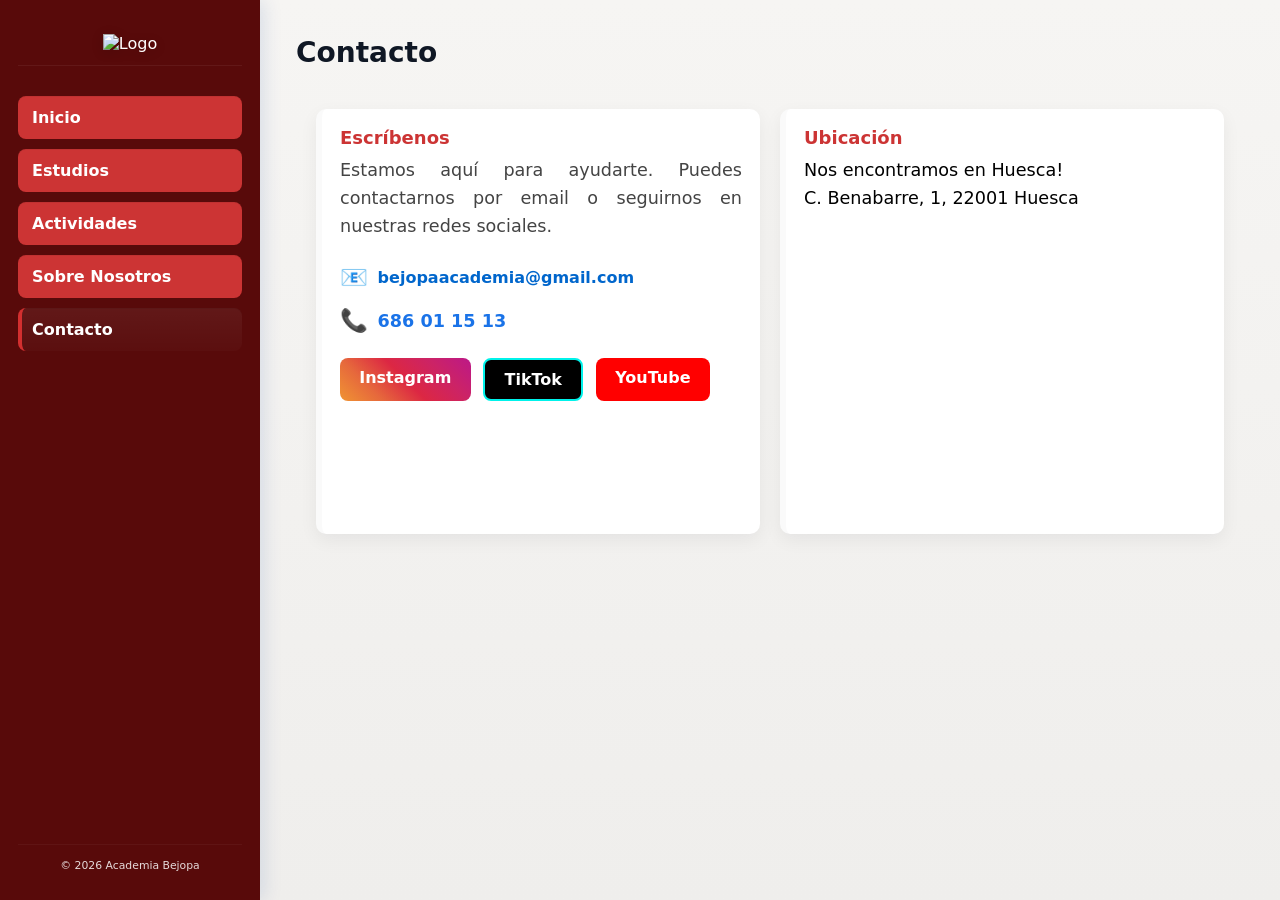
==== contacto.html @ 8824675e "Add files via upload" ====
<!-- contacto.html -->
<!doctype html>
<html lang="es">
<head>
  <meta charset="utf-8" />
  <meta name="viewport" content="width=device-width,initial-scale=1" />
  <title>Contacto</title>
  <link rel="icon" href="multimedia\iconweb.png" />
  <link rel="stylesheet" href="style.css">
</head>
<body>
  <div class="app">
    <!-- COPIA exacta del aside.sidebar -->
    <aside class="sidebar" aria-label="Navegación principal">
      <div class="sidebar__logo">
        <img src="multimedia\logo.png" alt="Logo" />
      </div>
      <nav class="sidebar__nav" role="navigation" aria-label="Menú principal">
        <ul>
          <li><a href="index.html" class="nav-link" data-key="inicio">Inicio</a></li>
          <li><a href="estudios.html" class="nav-link" data-key="estudios">Estudios</a></li>
          <li><a href="actividades.html" class="nav-link" data-key="actividades">Actividades</a></li>
          <li><a href="sobre-nosotros.html" class="nav-link" data-key="sobre-nosotros">Sobre Nosotros</a></li>
          <li><a href="contacto.html" class="nav-link" data-key="contacto">Contacto</a></li>
        </ul>
      </nav>
      <div class="sidebar__footer">
        <small>© <span id="year"></span> Academia Bejopa</small>
      </div>
    </aside>

    <main class="main-content" id="main" tabindex="-1">
      <header class="page-header">
        <h1>Contacto</h1>
      </header>

      <section class="content-grid">
        <article class="card contact-card">
          <h2>Escríbenos</h2>
          <p>Estamos aquí para ayudarte. Puedes contactarnos por email o seguirnos en nuestras redes sociales.</p>

          <div class="contact-info">

            <div class="contact-item">
              <span class="contact-icon">📧</span>
              <a href="mailto:bejopaclases@gmail.com" class="contact-link">
                bejopaacademia@gmail.com
              </a>
            </div>
            <div class="contact-item phone-item">
              <span class="contact-icon">📞</span>
              <a href="tel:686011513" class="contact-link phone-link">
                686 01 15 13
              </a>
            </div>
          </div>

          <div class="social-buttons">
            <a href="https://www.instagram.com/bejopa_academia" target="_blank" class="btn-social instagram">Instagram</a>
            <a href="https://linktr.ee/bejopaacademia" target="_blank" class="btn-social tiktok">TikTok</a>
            <a href="https://www.youtube.com/@BejopaAcademia-z8s" target="_blank" class="btn-social youtube">YouTube</a>
          </div>
        </article>



        <article class="card">
          <h2>Ubicación</h2>
          <p>Nos encontramos en Huesca!</p>
          <p>C. Benabarre, 1, 22001 Huesca</p>
          <div class="map-container">
            <iframe
              src="https://www.google.com/maps/embed?pb=!1m18!1m12!1m3!1d2849.548993367129!2d-0.408!3d42.136!2m3!1f0!2f0!3f0!3m2!1i1024!2i768!4f13.1!3m3!1m2!1s0x60a1e3a1f1e3a1%3A0x0000000000000000!2sAcademia!5e0!3m2!1ses!2ses!4v0000000000000"
              width="100%"
              height="300"
              style="border:0;"
              allowfullscreen=""
              loading="lazy"
              referrerpolicy="no-referrer-when-downgrade">
            </iframe>
          </div>
        </article>

      </section>
    </main>
  </div>

  <script>
    (function () {
      const links = document.querySelectorAll('.nav-link');
      const path = location.pathname.split('/').pop() || 'index.html';
      links.forEach(a => {
        const href = a.getAttribute('href');
        if (href === path) a.classList.add('active');
      });
      document.getElementById('year').textContent = new Date().getFullYear();
    })();
  </script>
</body>
</html>
---- style.css ----
/* css/style.css
   Estilos globales para todo el proyecto "estética carpeta"
   Reemplaza las variables de color con los hex exactos de tu logo.
*/

/* ============================
   Variables globales (colores)
   ============================ */
:root{
  /* REEMPLAZA estos valores por los hex exactos del logo */
  /* Si tu logo no contiene azul, sustituye --blue-dark y --blue-light
     por los tonos que quieras usar basados en el logo. */
  --blue-dark: #0b3d91;    /* ejemplo: color azul oscuro del menú lateral */
  --blue-light: #1e5fb8;   /* ejemplo: tono más claro para los boxes del menú */
  --red-accent: #d32f2f;   /* ejemplo: rojo del logo (solo acento) */

  /* Neutros y tipografía */
  --bg: #f6f5f3;
  --surface: #ffffff;
  --muted: #6b7280;
  --text: #0f1724;

  --sidebar-width: 260px;
  --radius: 10px;
  --transition: 200ms ease;
  --max-content-width: 1100px;
  --font-family: "Inter", system-ui, -apple-system, "Segoe UI", Roboto, "Helvetica Neue", Arial;
}

/* ============================
   Reset y base
   ============================ */
*{box-sizing:border-box}
html,body{height:100%}
body{
  margin:0;
  font-family:var(--font-family);
  background:linear-gradient(180deg, var(--bg), #efeeec);
  color:var(--text);
  -webkit-font-smoothing:antialiased;
  -moz-osx-font-smoothing:grayscale;
}

/* ============================
   Layout principal
   ============================ */
.app{
  display:flex;
  min-height:100vh;
}

/* ----------------------------
   Sidebar lateral fijo
   ---------------------------- */
.sidebar{
  position:fixed;
  left:0;
  top:0;
  bottom:0;
  width:var(--sidebar-width);
  background:#580a0a;
  color:#fff;
  display:flex;
  flex-direction:column;
  align-items:center;
  padding:28px 18px;
  gap:18px;
  box-shadow: 4px 0 18px rgba(11,61,145,0.12);
  z-index:1000;
}

/* Logo centrado arriba */
.sidebar__logo{
  width:100%;
  display:flex;
  justify-content:center;
  align-items:center;
  padding:6px 0 12px;
  border-bottom:1px solid rgba(255,255,255,0.06);
}
.sidebar__logo img{
  max-width:140px;
  height:auto;
  display:block;
  filter: drop-shadow(0 2px 6px rgba(0,0,0,0.12));
}

/* Navegación vertical */
.sidebar__nav{
  width:100%;
  margin-top:12px;
  flex:1 1 auto;
  display:flex;
  align-items:flex-start;
}
.sidebar__nav ul{
  list-style:none;
  padding:0;
  margin:0;
  width:100%;
}
.sidebar__nav li{
  width:100%;
  margin-bottom:10px;
}

/* Cada opción como box ligeramente más claro */
.sidebar__nav a{
  display:block;
  width:100%;
  text-decoration:none;
  color:#fff;
  background:#cc3434;
  padding:12px 14px;
  border-radius:8px;
  font-weight:600;
  transition: transform var(--transition), box-shadow var(--transition), background var(--transition);
  box-shadow: 0 1px 0 rgba(0,0,0,0.06) inset;
}

/* Estado hover y focus */
.sidebar__nav a:hover,
.sidebar__nav a:focus{
  transform:translateY(-3px);
  box-shadow: 0 8px 18px rgba(11,61,145,0.18);
  outline:none;
}

/* Enlace activo (resaltado) */
.sidebar__nav a.active{
  background:linear-gradient(180deg, rgba(255,255,255,0.06), rgba(255,255,255,0.02));
  border-left:4px solid var(--red-accent); /* acento rojo sutil */
  padding-left:10px;
}

/* Footer del sidebar */
.sidebar__footer{
  width:100%;
  text-align:center;
  padding-top:12px;
  border-top:1px solid rgba(255,255,255,0.04);
  font-size:13px;
  color:rgba(255,255,255,0.85);
}

/* ============================
   Contenido principal (a la derecha del sidebar)
   ============================ */
.main-content{
  margin-left:var(--sidebar-width);
  padding:36px;
  width:calc(100% - var(--sidebar-width));
  min-height:100vh;
}

/* Cabecera de página */
.page-header{
  display:flex;
  align-items:center;
  justify-content:space-between;
  gap:12px;
  margin-bottom:18px;
}
.page-header h1{
  margin:0;
  font-size:28px;
  color:var(--text);
}

/* Grid de contenido tipo "boxes" (estética carpeta) */
.content-grid{
  max-width:var(--max-content-width);
  display:grid;
  grid-template-columns: repeat(auto-fit, minmax(280px, 1fr));
  gap:20px;
  margin: 40px auto;
  padding: 0 20px;
}
.content-grid h2 {
  font-size: 2rem;
  margin-bottom: 15px;
  color: #cc3434;
}

.ventajas {
  display: grid;
  grid-template-columns: repeat(auto-fit, minmax(230px, 1fr));
  gap: 25px;
  max-width: 1100px;
  margin: 50px auto;
  padding: 0 20px;
}

.ventaja-card {
  background: #ffffff;
  border-radius: 10px;
  padding: 25px;
  box-shadow: 0 4px 12px rgba(0,0,0,0.1);
  text-align: center;
}

.ventaja-card h3 {
  margin-bottom: 10px;
  font-size: 1.3rem;
  color: #cc3434;
}

.ventaja-card p {
  color: #000000;
  font-size: 1rem;
  line-height: 1.5;
}



/* Tarjetas / boxes */
.card{
  background:var(--surface);
  border-radius:var(--radius);
  padding:18px;
  box-shadow: 0 6px 18px rgba(15,23,36,0.06);
  border-left:6px solid rgba(0,0,0,0.02);
}

.card h2 {
  margin-top:0;
  margin-bottom:8px;
  font-size:18px;
  display:flex;
  align-items:center;
  justify-content:space-between;
}

.card-toggle-icon {
  font-size: 0.9rem;
  color: #cc3434;
  margin-left: 10px;
  transition: transform 0.2s ease;
}

/* Rotar icono cuando está abierto */
.card.card-open .card-toggle-icon {
  transform: rotate(180deg);
}

.card p{
  margin:0;
  color: #000;
  text-align: justify;
  line-height: 1.6;
  font-size: 1.1rem;}

/* ============================
   Pequeños acentos rojos (usar con moderación)
   ============================ */
.accent{
  color:var(--red-accent);
  font-weight:700;
}

/* ============================
   Responsive
   ============================ */
@media (max-width: 900px){
  :root{ --sidebar-width: 220px; }
  .sidebar__logo img{ max-width:120px; }
  .main-content{ padding:20px; }
}

@media (max-width: 720px){
  /* En pantallas pequeñas convertimos el sidebar en un header superior colapsable */
  .sidebar{
    position:relative;
    width:100%;
    height:auto;
    flex-direction:row;
    padding:12px;
    gap:12px;
  }
  .sidebar__nav{
    order:2;
    flex-direction:row;
    overflow:auto;
    width:auto;
  }
  .sidebar__nav ul{ display:flex; gap:8px; }
  .sidebar__nav li{ margin:0; }
  .sidebar__nav a{ white-space:nowrap; padding:8px 10px; border-radius:6px; }
  .main-content{ margin-left:0; width:100%; padding:16px; }
}

/* ============================
   Accesibilidad: foco visible
   ============================ */
a:focus{
  outline:3px solid rgba(255,255,255,0.12);
  outline-offset:2px;
}

.estudio-detalle {
  max-width: 900px;
  margin: 20px auto 40px;
  padding: 25px;
  background: #ffffff;
  border-radius: 10px;
  box-shadow: 0 4px 12px rgba(0,0,0,0.1);
  display: none;
  animation: fadeIn 0.3s ease;
}

.estudio-detalle.open {
  display: block;
}

.estudio-detalle img {
  width: 100%;
  max-height: 260px;
  object-fit: cover;
  border-radius: 8px;
  margin-bottom: 15px;
}

.estudio-detalle h3 {
  margin-top: 0;
  margin-bottom: 10px;
  color: #cc3434;
  font-size: 1.4rem;
}

.estudio-detalle p {
  color: #000;
  font-size: 1rem;
  line-height: 1.6;
  text-align: justify;
}

@keyframes fadeIn {
  from { opacity: 0; transform: translateY(10px); }
  to { opacity: 1; transform: translateY(0); }
}

.video-wrapper {
  position: relative;
  padding-bottom: 56.25%; /* 16:9 */
  height: 0;
  overflow: hidden;
  border-radius: 10px;
}

.video-wrapper iframe {
  position: absolute;
  top: 0;
  left: 0;
  width: 100%;
  height: 100%;
}

/* --- Contact Card --- */
.contact-card p {
  margin-bottom: 1.5rem;
  color: #444;
}

/* Contact info list */
.contact-info {
  display: flex;
  flex-direction: column;
  gap: 1rem;
  margin-bottom: 1.5rem;
}

.contact-item {
  display: flex;
  align-items: center;
  gap: 0.6rem;
  font-size: 1rem;
}

.contact-icon {
  font-size: 1.4rem;
}

.contact-link {
  color: #0066cc;
  text-decoration: none;
  font-weight: 600;
}

.contact-link:hover {
  text-decoration: underline;
}

/* Social buttons */
.social-buttons {
  display: flex;
  gap: 0.8rem;
  flex-wrap: wrap;
}

.btn-social {
  padding: 0.6rem 1.2rem;
  border-radius: 8px;
  font-weight: 600;
  color: white;
  text-decoration: none;
  transition: transform 0.2s ease, opacity 0.2s ease;
}

.btn-social:hover {
  transform: translateY(-3px);
  opacity: 0.9;
}

/* Colors for each platform */
.instagram {
  background: linear-gradient(45deg, #f09433, #e6683c, #dc2743, #cc2366, #bc1888);
}

.tiktok {
  background: #000;
  border: 2px solid #00f2ea;
}

.youtube {
  background: #ff0000;
}


/* Phone item */
.phone-item .contact-icon {
  color: #1a73e8;
}

.phone-link {
  font-size: 1.1rem;
  font-weight: 700;
  color: #1a73e8;
}

.phone-link:hover {
  text-decoration: underline;
}

/* Call button */
.btn-call {
  display: inline-block;
  margin-top: 1rem;
  padding: 0.8rem 1.4rem;
  background: #1a73e8;
  color: white;
  font-weight: 700;
  border-radius: 10px;
  text-decoration: none;
  text-align: center;
  transition: transform 0.2s ease, opacity 0.2s ease;
}

.btn-call:hover {
  transform: translateY(-3px);
  opacity: 0.9;
}

/* --- ABOUT CARD --- */
.about-card {
  padding: 2rem;
}

.about-card h2 {
  margin-bottom: 1.2rem;
  font-size: 1.8rem;
  color: #222;
}

/* Text formatting */
.about-text p {
  margin-bottom: 1.2rem;
  line-height: 1.7;
  font-size: 1.05rem;
  color: #444;
  text-align: justify;
}

/* Optional subtle highlight */
.about-text p:first-child {
  font-weight: 500;
  color: #333;
}

/* --- Estudio detalle --- */
.estudio-box {
  display: flex;
  gap: 2rem;
  background: #fff;
  padding: 2rem;
  border-radius: 15px;
  box-shadow: 0 4px 15px rgba(0,0,0,0.08);
  animation: fadeIn 0.3s ease;
}

.estudio-img img {
  width: 260px;
  height: auto;
  border-radius: 12px;
  object-fit: cover;
}

.estudio-content h3 {
  font-size: 1.8rem;
  margin-bottom: 1rem;
  color: #222;
}

.estudio-content p {
  font-size: 1.05rem;
  line-height: 1.6;
  color: #444;
  margin-bottom: 1.2rem;
}

.estudio-list {
  list-style: none;
  padding: 0;
  margin: 0;
}

.estudio-list li {
  margin-bottom: 0.5rem;
  font-size: 1.05rem;
  color: #333;
  font-weight: 500;
}

/* Responsive */
@media (max-width: 800px) {
  .estudio-box {
    flex-direction: column;
    text-align: center;
  }

  .estudio-img img {
    width: 100%;
  }
}

/* Fade animation */
@keyframes fadeIn {
  from { opacity: 0; transform: translateY(10px); }
  to { opacity: 1; transform: translateY(0); }
}

/* --- TEAM SECTION --- */

.team-card {
  padding: 2rem;
}

.team-filter {
  display: flex;
  gap: 1rem;
  margin-bottom: 2rem;
}

.filter-btn {
  background: #3b0f0f; /* burdeos oscuro */
  color: #fff;
  border: none;
  padding: 0.6rem 1.2rem;
  border-radius: 6px;
  cursor: pointer;
  font-weight: 600;
  transition: 0.2s ease;
}

.filter-btn:hover {
  background: #5a1a1a;
}

.filter-btn.active {
  background: #8b2b2b;
}

.team-container {
  display: grid;
  gap: 2rem;
}

.team-group {
  display: grid;
  grid-template-columns: repeat(auto-fit, minmax(220px, 1fr));
  gap: 2rem;
}

.team-member {
  background: #ffffff;
  border-radius: 14px;
  overflow: hidden;
  box-shadow: 0 4px 14px rgba(0,0,0,0.12);
  transition: transform 0.25s ease, box-shadow 0.25s ease;
  display: flex;
  flex-direction: column;
}

.team-member:hover {
  transform: translateY(-6px);
  box-shadow: 0 8px 20px rgba(0,0,0,0.18);
}

/* Contenedor de la imagen */

/* Imagen del miembro */
.team-photo {
  width: 65%;
  height: 360px;
  background: #ffffff;
  display: flex;
  justify-content: center;
  align-items: center;
  overflow: hidden;
  margin: 0 auto;
}

.team-photo img {
  width: 100%;
  height: 100%;
  object-fit: cover; /* llena el espacio */
}

/* Texto debajo */
.team-member h3 {
  margin: 1rem 0 0.3rem;
  text-align: center;
  font-size: 1.2rem;
  color: #3b0f0f;
}

.team-member p {
  margin: 0 0 1rem;
  text-align: center;
  color: #555;
}

.video-wrapper {
  position: relative;
  padding-bottom: 56.25%; /* 16:9 */
  height: 0;
  overflow: hidden;
  border-radius: 12px;
}

.video-wrapper iframe {
  position: absolute;
  top: 0;
  left: 0;
  width: 100%;
  height: 100%;
}
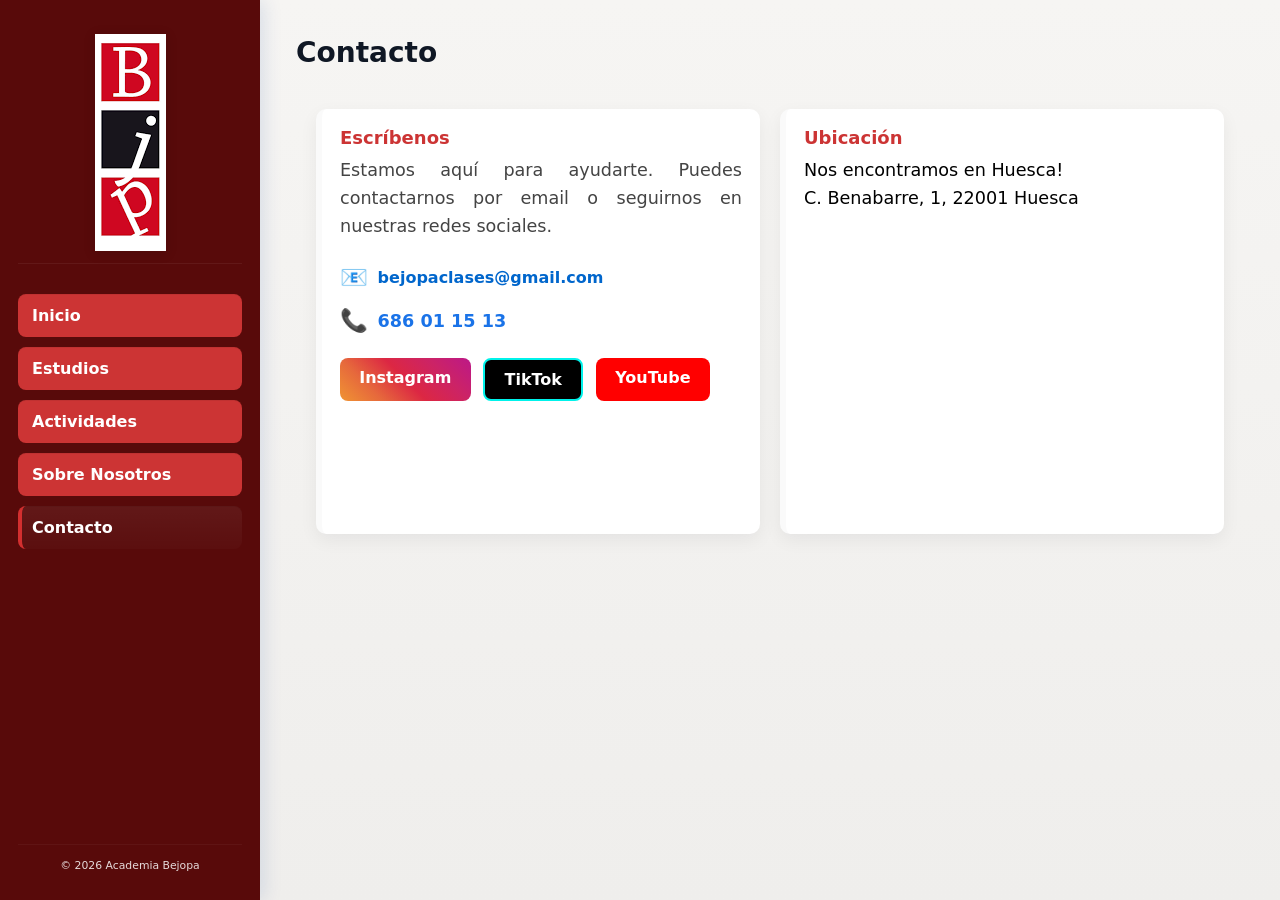
==== commit 30268384: "Update contacto.html" ====
--- a/contacto.html
+++ b/contacto.html
@@ -44,7 +44,7 @@
             <div class="contact-item">
               <span class="contact-icon">📧</span>
               <a href="mailto:bejopaclases@gmail.com" class="contact-link">
-                bejopaacademia@gmail.com
+                bejopaclases@gmail.com
               </a>
             </div>
             <div class="contact-item phone-item">
@@ -97,4 +97,4 @@
     })();
   </script>
 </body>
-</html>+</html>
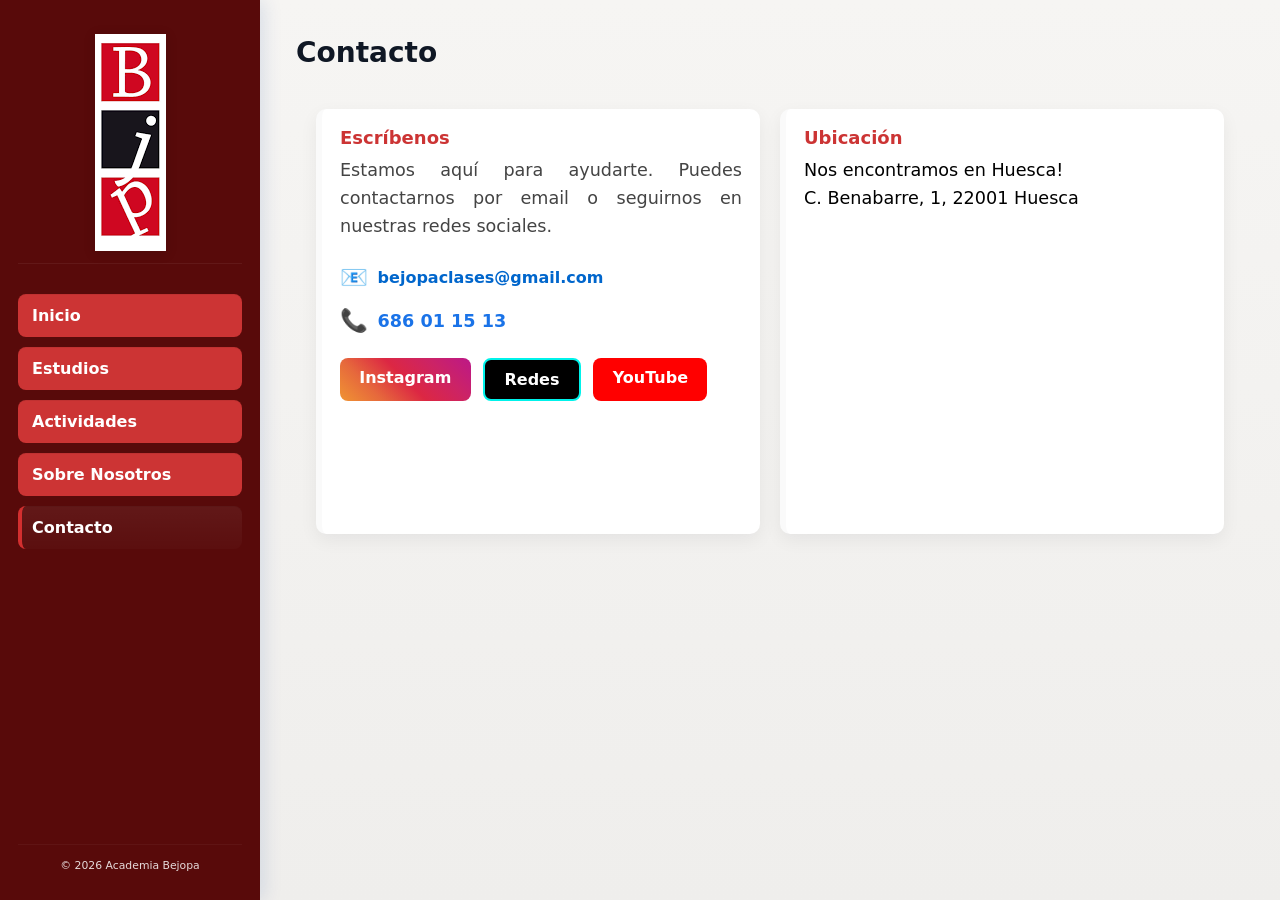
==== commit 29ebdb89: "Update contacto.html" ====
--- a/contacto.html
+++ b/contacto.html
@@ -56,8 +56,8 @@
           </div>
 
           <div class="social-buttons">
-            <a href="https://www.instagram.com/bejopa_academia" target="_blank" class="btn-social instagram">Instagram</a>
-            <a href="https://linktr.ee/bejopaacademia" target="_blank" class="btn-social tiktok">TikTok</a>
+            <a href="https://www.instagram.com/academia.bejopa" target="_blank" class="btn-social instagram">Instagram</a>
+            <a href="https://linktr.ee/bejopaacademia" target="_blank" class="btn-social tiktok">Redes</a>
             <a href="https://www.youtube.com/@BejopaAcademia-z8s" target="_blank" class="btn-social youtube">YouTube</a>
           </div>
         </article>
